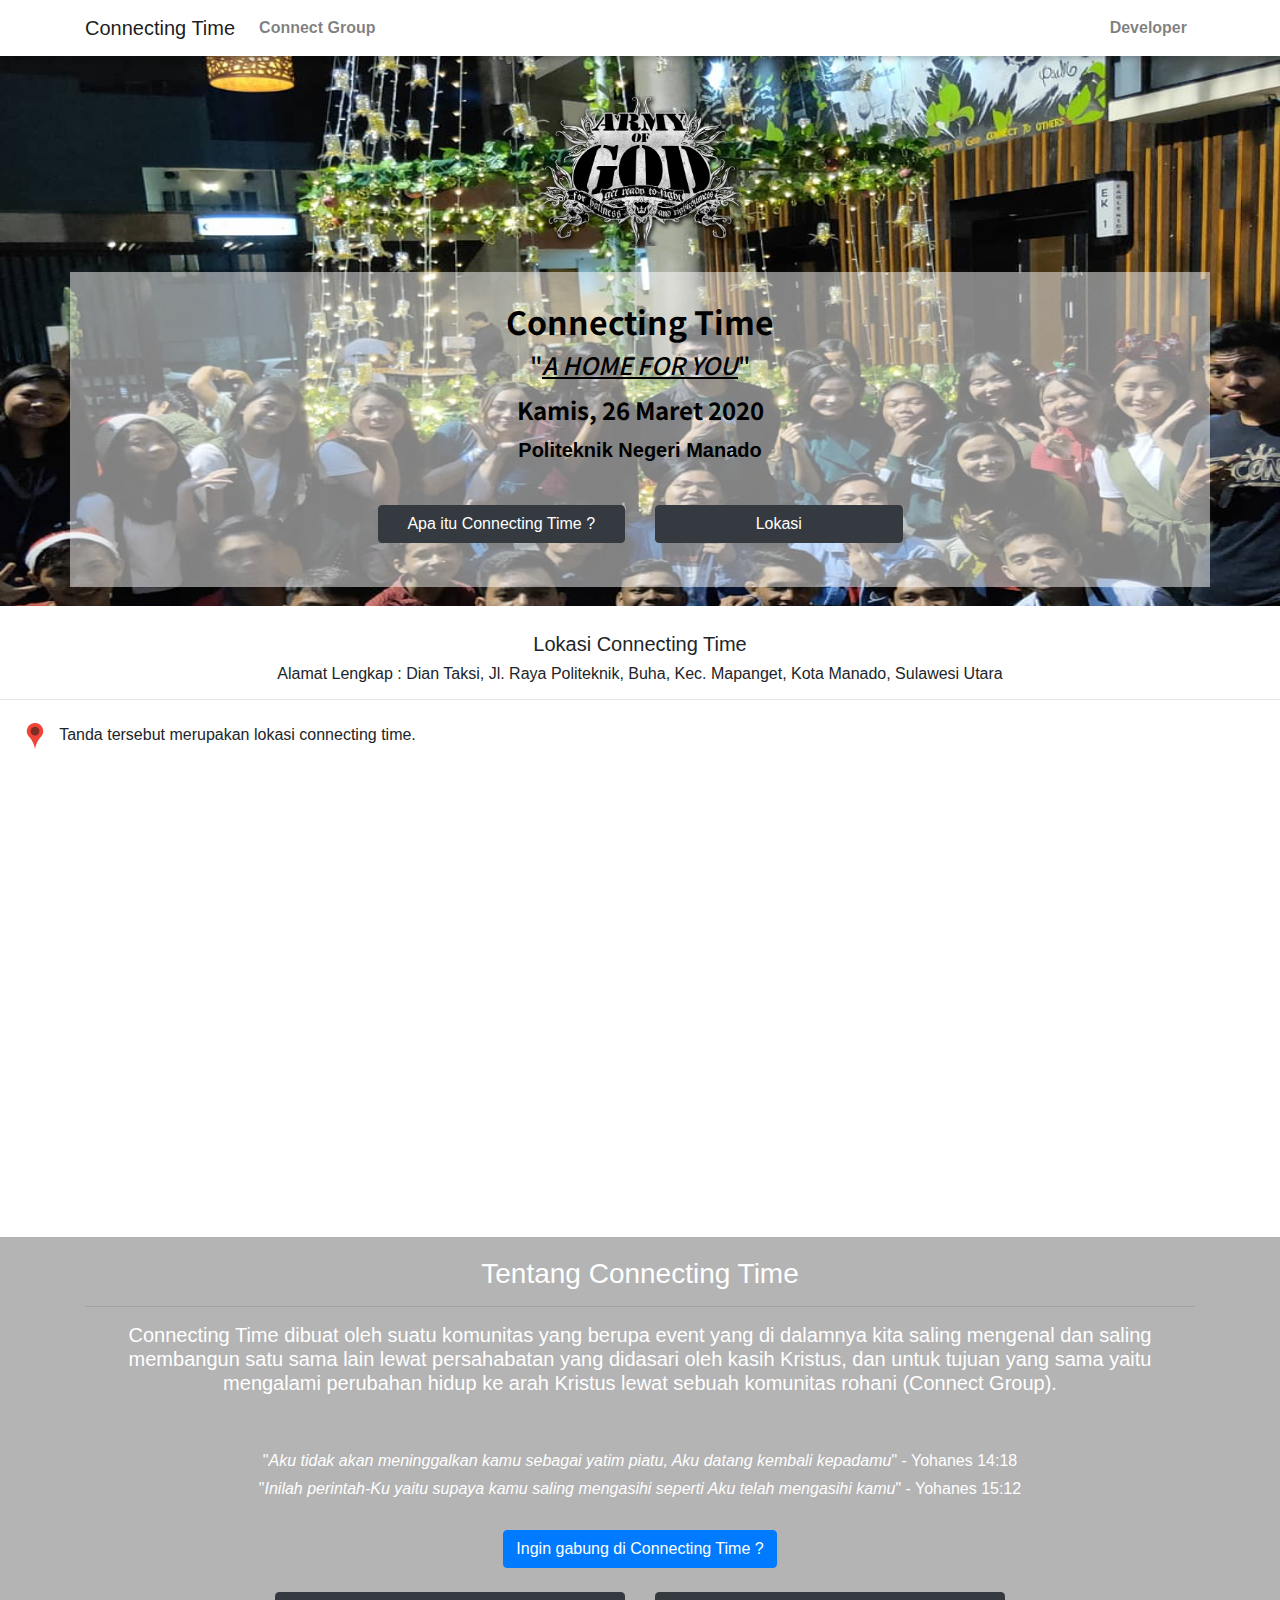
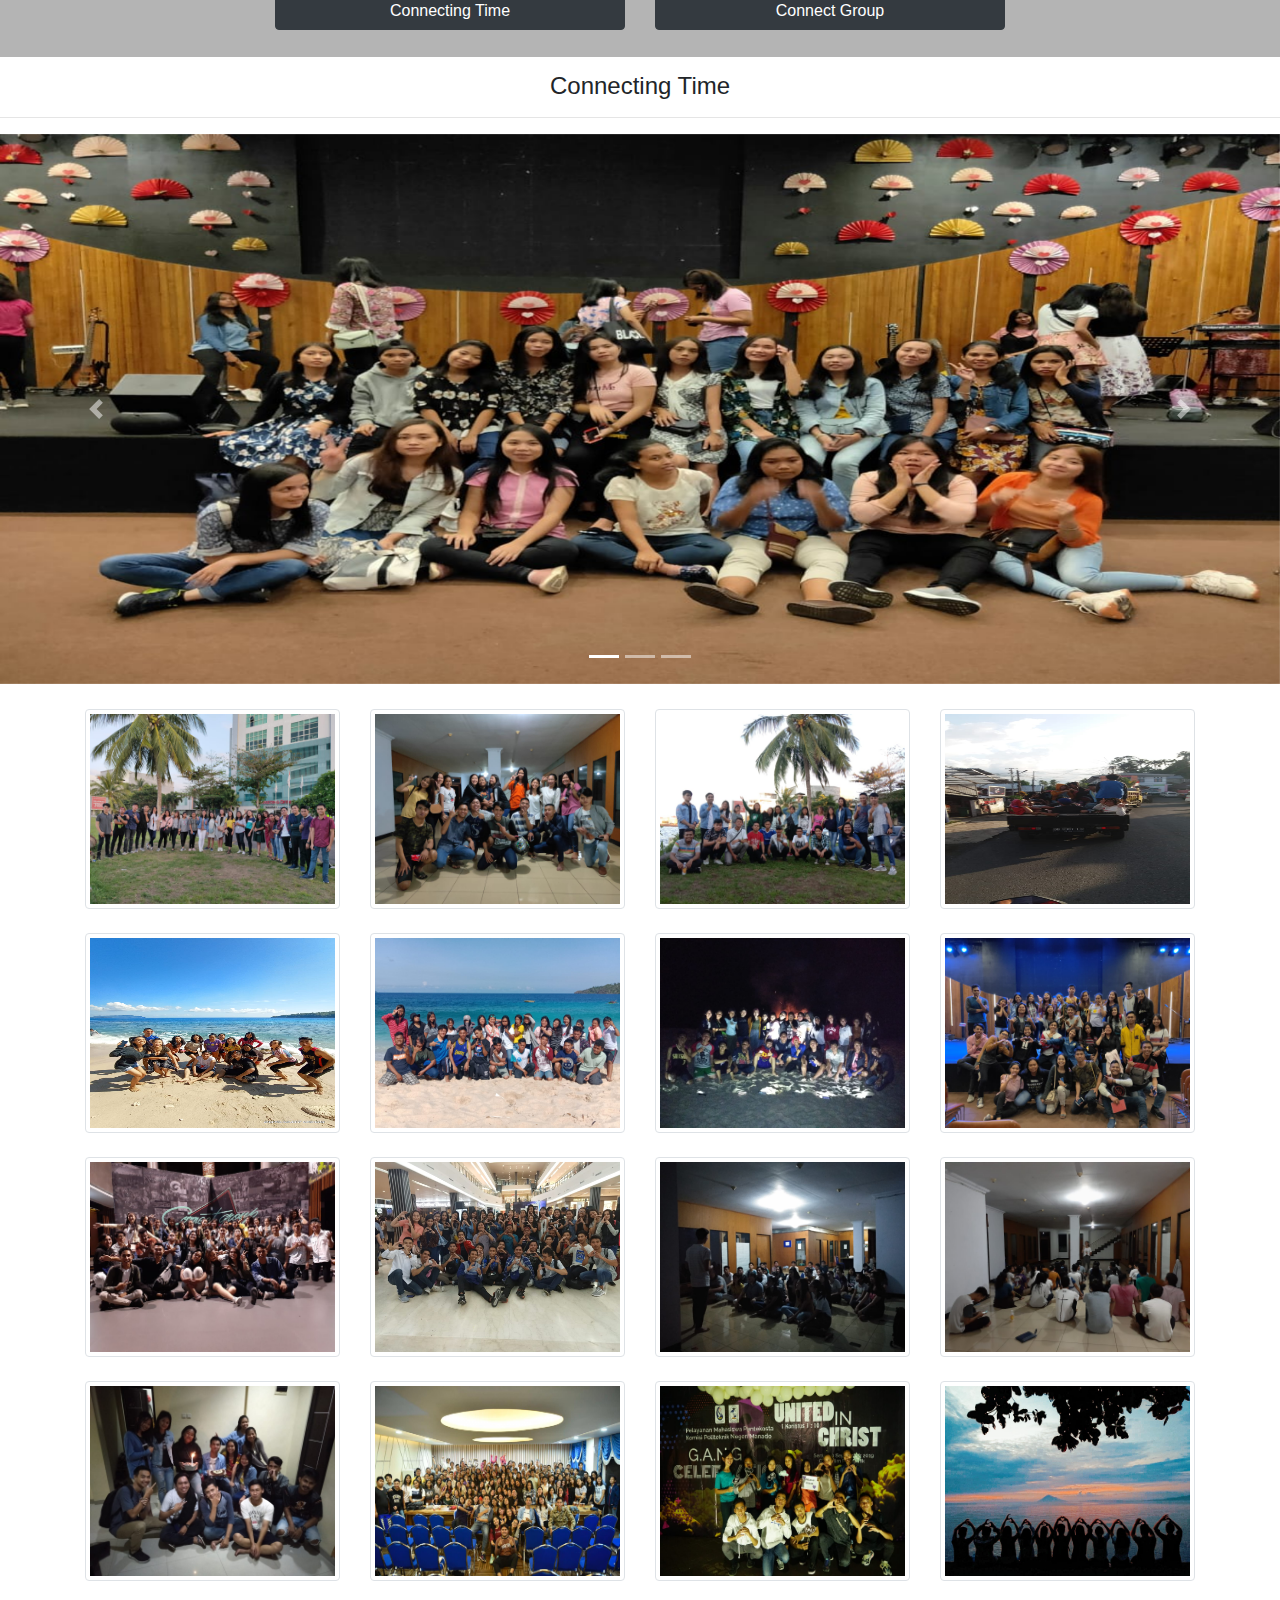
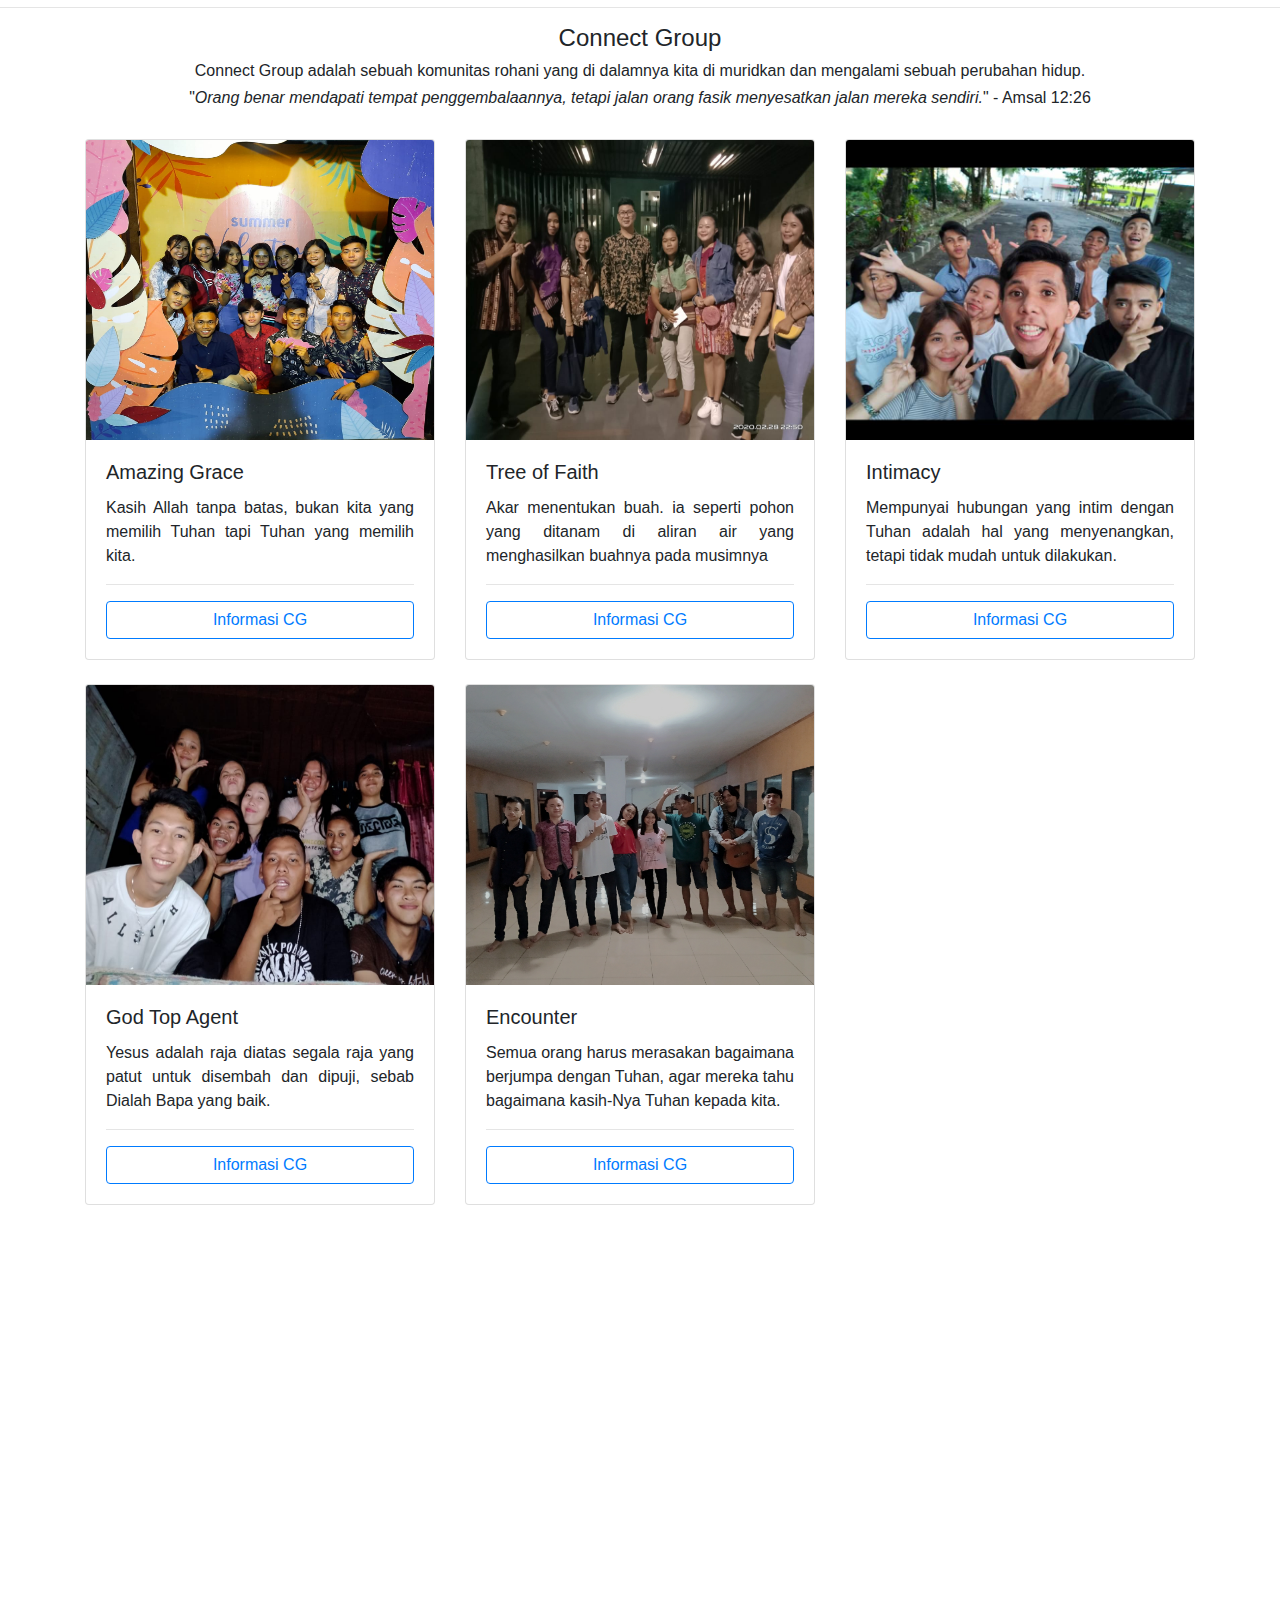
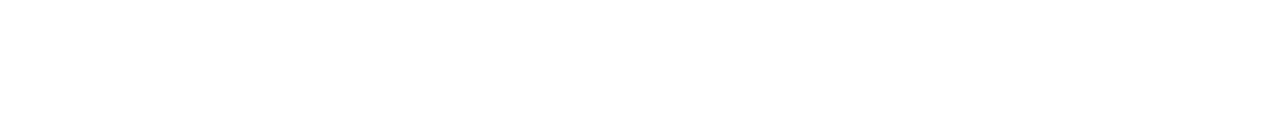
==== index.html @ 5346adac "Connecting Time" ====
<!--

Author : Alsaskar Mirando
Developer : Alsaskar Mirando
Blog : https://medium.com/@alsaskar
Instagram : @alsaskar

-->
<!DOCTYPE html>
<html>
<head>
	<title>Connecting Time Polimdo</title>
	<link rel="stylesheet" type="text/css" href="assets/library/bootstrap/css/bootstrap.min.css">
	<link rel="stylesheet" type="text/css" href="assets/library/styles/home.css">
	<link rel="stylesheet" type="text/css" href="assets/library/fontawesome/css/all.min.css">
	<link rel="shortcut icon" href="assets/images/logo_aog.png">

	<!-- Meta Tag SEO -->
	<meta name="author" content="Alsaskar Mirando">
    <meta name="description" content="Connecting Time dibuat oleh suatu komunitas yang berupa event yang di dalamnya kita saling mengenal dan saling membangun satu sama lain lewat persahabatan yang didasari oleh kasih Kristus...">

    <meta name="twitter:card" content="summary">
    <meta name="twitter:site" content="@ctpolimdo">
    <meta name="twitter:creator" content="@alsaskar">
    <meta name="twitter:title" content="Connecting Time - Politeknik Negeri Manado">
    <meta name="twitter:url" content="http://ctpolimdo.github.io/">
    <meta name="twitter:description" content="Connecting Time dibuat oleh suatu komunitas yang berupa event yang di dalamnya kita saling mengenal dan saling membangun satu sama lain lewat persahabatan yang didasari oleh kasih Kristus...">
    <meta name="twitter:image:src" content="http://ctpolimdo.github.io/assets/images/logo_aog.png">

    <meta property="og:title" content="Connecting Time - Politeknik Negeri Manado" />
    <meta property="og:description" content="Connecting Time dibuat oleh suatu komunitas yang berupa event yang di dalamnya kita saling mengenal dan saling membangun satu sama lain lewat persahabatan yang didasari oleh kasih Kristus..."/>
    <meta property="og:image" content="http://ctpolimdo.github.io/assets/images/logo_aog.png">
</head>
<body>

	<!-- Header -->
	<nav class="navbar navbar-expand-lg navbar-light shadow-header">
	  <div class="container">
	    <a class="navbar-brand" href="index.html">
	      Connecting Time
	    </a>

	    <button class="navbar-toggler" type="button" data-toggle="collapse" data-target="#navbarSupportedContent" aria-controls="navbarSupportedContent" aria-expanded="false" aria-label="Toggle navigation">
	      <span class="navbar-toggler-icon"></span>
	    </button>

	    <div class="collapse navbar-collapse" id="navbarSupportedContent">
	      <ul class="navbar-nav mr-auto">
	        <li class="nav-item">
	          <a class="nav-link" href="#" onclick="return smoothScroll('photo_cg')">Connect Group</a>
	        </li>
	      </ul>

	      <div class="my-2 my-lg-0">
	        <ul class="navbar-nav mr-auto">
	          <li class="nav-item">
	            <a class="nav-link" href="#modal_developer" data-toggle="modal">Developer</a>
	          </li>
	        </ul>
	      </div>

	    </div>
	  </div>
	</nav>

	<div id="content_1">
		<div id="logo" style="padding-top: 40px;">
			<center><img src="assets/images/logo_aog.png" class="img-fluid rounded" style="height: 150px;"></center>
		</div>

		<div id="content" class="container">
			<h3><b>Connecting Time</b></h3>
			<h4>"<u><i>A HOME FOR YOU</i></u>"</h4>
			<h4><b>Kamis, 26 Maret 2020</b></h4>
			<h5 align="center"><b>Politeknik Negeri Manado</b></h5>

			<div style="padding-top: 35px;" class="container">
				<div class="row justify-content-md-center">
					<div class="col-md-3">
						<center><a href="#" onclick="return smoothScroll('about_ct')" class="btn btn-dark btn-block">Apa itu Connecting Time ?</a></center>
					<br></div>
					<div class="col-md-3">
						<center><a href="#" onclick="return smoothScroll('lokasi')" class="btn btn-dark btn-block">Lokasi</a></center>
					</div>
				</div>
			</div>
		</div>
		
	</div>

	<!-- Peta Google Maps (Lokasi Connecting Time) -->
	<div id="lokasi">
		<h5 align="center">Lokasi Connecting Time</h5>
		<h6 align="center">Alamat Lengkap : Dian Taksi, Jl. Raya Politeknik, Buha, Kec. Mapanget, Kota Manado, Sulawesi Utara</h6><hr>
		<div class="container-fluid">
			<img src="assets/images/icon_location.png" style="height: 40px"> Tanda tersebut merupakan lokasi connecting time.
		</div><br>
		<iframe src="https://www.google.com/maps/embed?pb=!1m14!1m8!1m3!1d1994.2056933779777!2d124.8838932!3d1.5216355!3m2!1i1024!2i768!4f13.1!3m3!1m2!1s0x3287a03f5c292fff%3A0x6690593b27fe47d4!2sDian%20Taksi!5e0!3m2!1sid!2sid!4v1584426310118!5m2!1sid!2sid" frameborder="0" style="border:0;width: 100%;height: 450px;" allowfullscreen=""></iframe>
	</div>

	<div id="about_ct">
		<div class="container">
			<h3 align="center">Tentang Connecting Time</h3><hr>
			<h5 align="center">Connecting Time dibuat oleh suatu komunitas yang berupa event yang di dalamnya kita saling mengenal dan saling membangun satu sama lain lewat persahabatan yang didasari oleh kasih Kristus, dan untuk tujuan yang sama yaitu mengalami perubahan hidup ke arah Kristus lewat sebuah komunitas rohani (Connect Group).</h5><br><br>

			<h6 align="center">"<i>Aku tidak akan meninggalkan kamu sebagai yatim piatu, Aku datang kembali kepadamu</i>" - Yohanes 14:18</h6>
			<h6 align="center">"<i>Inilah perintah-Ku yaitu supaya kamu saling mengasihi seperti Aku telah mengasihi kamu</i>" - Yohanes 15:12</h6><br>

			<center><a href="#modal_join_ct" class="btn btn-primary" data-toggle="modal">Ingin gabung di Connecting Time ?</a></center><br>

			<div class="row justify-content-md-center">
				<div class="col-md-4">
					<a href="#" onclick="return smoothScroll('photo_ct')" class="btn btn-dark btn-block">Connecting Time</a>
				<br></div>
				<div class="col-md-4">
					<a href="#" onclick="return smoothScroll('photo_cg')" class="btn btn-dark btn-block">Connect Group</a>
				</div>
			</div>
		</div>
	</div>

	<div id="photo_ct">
		<h4 align="center">Connecting Time</h4><hr>
		<div id="carouselExampleIndicators" class="carousel slide" data-ride="carousel">
		  <ol class="carousel-indicators">
		    <li data-target="#carouselExampleIndicators" data-slide-to="0" class="active"></li>
		    <li data-target="#carouselExampleIndicators" data-slide-to="1"></li>
		    <li data-target="#carouselExampleIndicators" data-slide-to="2"></li>
		  </ol>
		  <div class="carousel-inner">
		    <div class="carousel-item active">
		      <img src="assets/images/ct/6.jpg" class="d-block w-100" style="height: 550px">
		    </div>
		    <div class="carousel-item">
		      <img src="assets/images/ct/8.jpg" class="d-block w-100"  style="height: 550px">
		    </div>
		    <div class="carousel-item">
		      <img src="assets/images/ct/9.jpg" class="d-block w-100"  style="height: 550px">
		    </div>
		  </div>
		  <a class="carousel-control-prev" href="#carouselExampleIndicators" role="button" data-slide="prev">
		    <span class="carousel-control-prev-icon" aria-hidden="true"></span>
		    <span class="sr-only">Previous</span>
		  </a>
		  <a class="carousel-control-next" href="#carouselExampleIndicators" role="button" data-slide="next">
		    <span class="carousel-control-next-icon" aria-hidden="true"></span>
		    <span class="sr-only">Next</span>
		  </a>
		</div>

		<div class="container" style="margin-top: 2%;margin-bottom: 2%;">
			<div class="row">
				<div class="col-md-3">
					<a href="assets/images/ct/10.jpg" target="_blank"><img src="assets/images/ct/10.jpg" class="img-thumbnail" style="height: 200px; width:100%;"></a>
				</div>
				<div class="col-md-3">
					<a href="assets/images/ct/11.jpg" target="_blank"><img src="assets/images/ct/11.jpg" class="img-thumbnail" style="height: 200px; width:100%;"></a>
				</div>
				<div class="col-md-3">
					<a href="assets/images/ct/12.jpg" target="_blank"><img src="assets/images/ct/12.jpg" class="img-thumbnail" style="height: 200px; width:100%;"></a>
				</div>
				<div class="col-md-3">
					<a href="assets/images/ct/13.jpg" target="_blank"><img src="assets/images/ct/13.jpg" class="img-thumbnail" style="height: 200px; width:100%;"></a>
				</div>
			</div><br>

			<div class="row">
				<div class="col-md-3">
					<a href="assets/images/ct/14.jpg" target="_blank"><img src="assets/images/ct/14.jpg" class="img-thumbnail" style="height: 200px; width:100%;"></a>
				</div>
				<div class="col-md-3">
					<a href="assets/images/ct/15.jpg" target="_blank"><img src="assets/images/ct/15.jpg" class="img-thumbnail" style="height: 200px; width:100%;"></a>
				</div>
				<div class="col-md-3">
					<a href="assets/images/ct/16.jpg" target="_blank"><img src="assets/images/ct/16.jpg" class="img-thumbnail" style="height: 200px; width:100%;"></a>
				</div>
				<div class="col-md-3">
					<a href="assets/images/ct/17.jpg" target="_blank"><img src="assets/images/ct/17.jpg" class="img-thumbnail" style="height: 200px; width:100%;"></a>
				</div>
			</div><br>

			<div class="row">
				<div class="col-md-3">
					<a href="assets/images/ct/18.jpg" target="_blank"><img src="assets/images/ct/18.jpg" class="img-thumbnail" style="height: 200px; width:100%;"></a>
				</div>
				<div class="col-md-3">
					<a href="assets/images/ct/19.jpg" target="_blank"><img src="assets/images/ct/19.jpg" class="img-thumbnail" style="height: 200px; width:100%;"></a>
				</div>
				<div class="col-md-3">
					<a href="assets/images/ct/20.jpg" target="_blank"><img src="assets/images/ct/20.jpg" class="img-thumbnail" style="height: 200px; width:100%;"></a>
				</div>
				<div class="col-md-3">
					<a href="assets/images/ct/21.jpg" target="_blank"><img src="assets/images/ct/21.jpg" class="img-thumbnail" style="height: 200px; width:100%;"></a>
				</div>
			</div><br>

			<div class="row">
				<div class="col-md-3">
					<a href="assets/images/ct/22.jpg" target="_blank"><img src="assets/images/ct/22.jpg" class="img-thumbnail" style="height: 200px; width:100%;"></a>
				</div>
				<div class="col-md-3">
					<a href="assets/images/ct/23.jpg" target="_blank"><img src="assets/images/ct/23.jpg" class="img-thumbnail" style="height: 200px; width:100%;"></a>
				</div>
				<div class="col-md-3">
					<a href="assets/images/ct/24.jpg" target="_blank"><img src="assets/images/ct/24.jpg" class="img-thumbnail" style="height: 200px; width:100%;"></a>
				</div>
				<div class="col-md-3">
					<a href="assets/images/ct/25.jpg" target="_blank"><img src="assets/images/ct/25.jpg" class="img-thumbnail" style="height: 200px; width:100%;"></a>
				</div>
			</div>
		</div>
	</div><hr>

	<div id="photo_cg" style="margin-bottom: 2%;">
		<h4 align="center">Connect Group</h4>
		<h6 align="center">Connect Group adalah sebuah komunitas rohani yang di dalamnya kita di muridkan dan mengalami sebuah perubahan hidup.</h6>
		<h6 align="center">"<i>Orang benar mendapati tempat penggembalaannya, tetapi jalan orang fasik menyesatkan jalan mereka sendiri.</i>" - Amsal 12:26</h6><br>

		<div class="container">
			<div class="row">
				<div class="col-md-4">
					<div class="card">
					  <img src="assets/images/cg/amazing_grace.jpg" class="card-img-top" style="width: 100%; height: 300px;">
					  <div class="card-body">
					    <h5 class="card-title">Amazing Grace</h5>
					    <p class="card-text" align="justify">Kasih Allah tanpa batas, bukan kita yang memilih Tuhan tapi Tuhan yang memilih kita.</p><hr>
					    <a href="#modal_amazing_grace" data-toggle="modal" class="btn btn-outline-primary btn-block">Informasi CG</a>
					  </div>
					</div>
				</div>

				<div class="col-md-4">
					<div class="card">
					  <img src="assets/images/cg/tof.jpg" class="card-img-top" style="width: 100%; height: 300px;">
					  <div class="card-body">
					    <h5 class="card-title">Tree of Faith</h5>
					    <p class="card-text" align="justify">Akar menentukan buah. ia seperti pohon yang ditanam di aliran air yang menghasilkan buahnya pada musimnya</p><hr>
					    <a href="#modal_tof" data-toggle="modal" class="btn btn-outline-primary btn-block">Informasi CG</a>
					  </div>
					</div>
				</div>

				<div class="col-md-4">
					<div class="card">
					  <img src="assets/images/cg/intimacy.jpg" class="card-img-top" style="width: 100%; height: 300px;">
					  <div class="card-body">
					    <h5 class="card-title">Intimacy</h5>
					    <p class="card-text" align="justify">Mempunyai hubungan yang intim dengan Tuhan adalah hal yang menyenangkan, tetapi tidak mudah untuk dilakukan.</p><hr>
					    <a href="#modal_intimacy" data-toggle="modal" class="btn btn-outline-primary btn-block">Informasi CG</a>
					  </div>
					</div>
				</div>
			</div><br>

			<div class="row">
				<div class="col-md-4">
					<div class="card">
					  <img src="assets/images/cg/gta.jpg" class="card-img-top" style="width: 100%; height: 300px;">
					  <div class="card-body">
					    <h5 class="card-title">God Top Agent</h5>
					    <p class="card-text" align="justify">Yesus adalah raja diatas segala raja yang patut untuk disembah dan dipuji, sebab Dialah Bapa yang baik.</p><hr>
					    <a href="#modal_gta" data-toggle="modal" class="btn btn-outline-primary btn-block">Informasi CG</a>
					  </div>
					</div>
				</div>

				<div class="col-md-4">
					<div class="card">
					  <img src="assets/images/cg/encounter.jpg" class="card-img-top" style="width: 100%; height: 300px;">
					  <div class="card-body">
					    <h5 class="card-title">Encounter</h5>
					    <p class="card-text" align="justify">Semua orang harus merasakan bagaimana berjumpa dengan Tuhan, agar mereka tahu bagaimana kasih-Nya Tuhan kepada kita.</p><hr>
					    <a href="#modal_encounter" data-toggle="modal" class="btn btn-outline-primary btn-block">Informasi CG</a>
					  </div>
					</div>
				</div>

			</div>
		</div>
	</div>

	<div id="content_last">
		<h2>"<i>Jangan seorang pun menganggap engkau rendah karena engkau muda. Jadilah teladan bagi orang-orang percaya, dalam perkataanmu, dalam tingkah lakumu, dalam kasihmu, dalam kesetiaanmu dan dalam kesucianmu</i>" - 1 Timotius 4:12</h2>
	</div>

	<!-- Modal untuk gabung ke connecting time -->
	<div class="modal fade" id="modal_join_ct" aria-hidden="true">
	  <div class="modal-dialog" role="document">
	    <div class="modal-content">
	      <div class="modal-header">
	        <h5 class="modal-title" id="exampleModalLabel">Gabung bersama kami</h5>
	        <button type="button" class="close" data-dismiss="modal" aria-label="Close">
	          <span aria-hidden="true">&times;</span>
	        </button>
	      </div>
	      <div class="modal-body">
	        <p align="justify">Ayo bergabung bersama kami di Connecting Time pada tanggal 26 Maret 2020. Untuk kamu yang ingin bergabung dengan kami bisa langsung hubungi nomor di bawah ini.</p>

	        <p>
	        	Nomor WA : 8052-5643-0253 (Indri Antara)<br>
	        	Email : indriantara9@gmail.com
	        </p>
	      </div>
	      <div class="modal-footer">
	        <button type="button" class="btn btn-danger" data-dismiss="modal">Keluar</button>
	      </div>
	    </div>
	  </div>
	</div>

	<!-- Modal CG Amazing Grace -->
	<div class="modal fade" id="modal_amazing_grace" aria-hidden="true">
	  <div class="modal-dialog" role="document">
	    <div class="modal-content">
	      <div class="modal-header">
	        <h5 class="modal-title" id="exampleModalLabel">Amazing Grace</h5>
	        <button type="button" class="close" data-dismiss="modal" aria-label="Close">
	          <span aria-hidden="true">&times;</span>
	        </button>
	      </div>
	      <div class="modal-body">
	      	<h5>Connect Group Leader (CGL)</h5><hr>
	        <center><img src="assets/images/cgl/nick.jpg" class="img-fluid img-thumbnail" style="height: 400px;width: 100%"></center><hr>
	        <h6>Yang mau gabung dengan CG Amazing Grace, bisa langsung hubungi CGL melalui nomor di bawah ini : </h6>
	        <h6>Nomor WA : 0897-1608-778 (Nick)</h6>
	      </div>
	      <div class="modal-footer">
	        <button type="button" class="btn btn-danger" data-dismiss="modal">Keluar</button>
	      </div>
	    </div>
	  </div>
	</div>

	<!-- Modal CG Tree of Faith -->
	<div class="modal fade" id="modal_tof" aria-hidden="true">
	  <div class="modal-dialog" role="document">
	    <div class="modal-content">
	      <div class="modal-header">
	        <h5 class="modal-title" id="exampleModalLabel">Tree of Faith</h5>
	        <button type="button" class="close" data-dismiss="modal" aria-label="Close">
	          <span aria-hidden="true">&times;</span>
	        </button>
	      </div>
	      <div class="modal-body">
	      	<h5>Connect Group Leader (CGL)</h5><hr>
	        <center><img src="assets/images/cgl/indri.jpg" class="img-fluid img-thumbnail" style="height: 400px;width: 100%"></center><hr>
	        <h6>Yang mau gabung dengan CG Tree of Faith, bisa langsung hubungi CGL melalui nomor di bawah ini : </h6>
	        <h6>Nomor WA : 0852-5643-0253 (Indri)</h6>
	      </div>
	      <div class="modal-footer">
	        <button type="button" class="btn btn-danger" data-dismiss="modal">Keluar</button>
	      </div>
	    </div>
	  </div>
	</div>

	<!-- Modal CG Intimacy -->
	<div class="modal fade" id="modal_intimacy" aria-hidden="true">
	  <div class="modal-dialog" role="document">
	    <div class="modal-content">
	      <div class="modal-header">
	        <h5 class="modal-title" id="exampleModalLabel">Intimacy</h5>
	        <button type="button" class="close" data-dismiss="modal" aria-label="Close">
	          <span aria-hidden="true">&times;</span>
	        </button>
	      </div>
	      <div class="modal-body">
	      	<h5>Connect Group Leader (CGL)</h5><hr>
	        <center><img src="assets/images/cgl/agy.jpg" class="img-fluid img-thumbnail" style="height: 400px;width: 100%"></center><hr>
	        <h6>Yang mau gabung dengan CG Intimacy, bisa langsung hubungi CGL melalui nomor di bawah ini : </h6>
	        <h6>Nomor WA : 0813-4057-9909 (Agy)</h6>
	      </div>
	      <div class="modal-footer">
	        <button type="button" class="btn btn-danger" data-dismiss="modal">Keluar</button>
	      </div>
	    </div>
	  </div>
	</div>

	<!-- Modal CG GTA -->
	<div class="modal fade" id="modal_gta" aria-hidden="true">
	  <div class="modal-dialog" role="document">
	    <div class="modal-content">
	      <div class="modal-header">
	        <h5 class="modal-title" id="exampleModalLabel">God Top Agent</h5>
	        <button type="button" class="close" data-dismiss="modal" aria-label="Close">
	          <span aria-hidden="true">&times;</span>
	        </button>
	      </div>
	      <div class="modal-body">
	      	<h5>Connect Group Leader (CGL)</h5><hr>
	        <center><img src="assets/images/cgl/talia.jpg" class="img-fluid img-thumbnail" style="height: 400px;width: 100%"></center><hr>
	        <h6>Yang mau gabung dengan CG God Top Agent, bisa langsung hubungi CGL melalui nomor di bawah ini : </h6>
	        <h6>Nomor WA : 0813-4481-9455 (Talia)</h6>
	      </div>
	      <div class="modal-footer">
	        <button type="button" class="btn btn-danger" data-dismiss="modal">Keluar</button>
	      </div>
	    </div>
	  </div>
	</div>

	<!-- Modal CG Encounter -->
	<div class="modal fade" id="modal_encounter" aria-hidden="true">
	  <div class="modal-dialog" role="document">
	    <div class="modal-content">
	      <div class="modal-header">
	        <h5 class="modal-title" id="exampleModalLabel">Encounter</h5>
	        <button type="button" class="close" data-dismiss="modal" aria-label="Close">
	          <span aria-hidden="true">&times;</span>
	        </button>
	      </div>
	      <div class="modal-body">
	      	<h5>Connect Group Leader (CGL)</h5><hr>
	        <center><img src="assets/images/cgl/indah.jpg" class="img-fluid img-thumbnail" style="height: 400px;width: 100%"></center><hr>
	        <h6>Yang mau gabung dengan CG Encounter, bisa langsung hubungi CGL melalui nomor di bawah ini : </h6>
	        <h6>Nomor WA : 0895-3974-85910 (Indah)</h6>
	      </div>
	      <div class="modal-footer">
	        <button type="button" class="btn btn-danger" data-dismiss="modal">Keluar</button>
	      </div>
	    </div>
	  </div>
	</div>

	<!-- Modal Developer -->
	<div class="modal fade" id="modal_developer" aria-hidden="true">
	  <div class="modal-dialog" role="document">
	    <div class="modal-content">
	      <div class="modal-header">
	        <h5 class="modal-title" id="exampleModalLabel">Developer</h5>
	        <button type="button" class="close" data-dismiss="modal" aria-label="Close">
	          <span aria-hidden="true">&times;</span>
	        </button>
	      </div>
	      <div class="modal-body">
	        <center><img src="assets/images/alsaskar.jpg" class="img-fluid img-thumbnail" style="height: 400px;width: 100%"></center><hr>

	        <h6>Jika ada yang ingin ditanyakan, silahkan menghubungi saya melalui kontak yang ada dibawah ini.</h6><hr>
	        
	        <h6><i class="fab fa-whatsapp"></i> : 0896-9482-4154</h6>
	        <h6><i class="fab fa-instagram"></i> : @alsaskar</h6>
	        <h6><i class="fas fa-book"></i> : https://medium.com/@alsaskar</h6>
	        <h6><i class="far fa-envelope"></i> : alsaskarmirando@gmail.com</h6>
	      </div>
	      <div class="modal-footer">
	        <button type="button" class="btn btn-danger" data-dismiss="modal">Keluar</button>
	      </div>
	    </div>
	  </div>
	</div>

	<script type="text/javascript" src="assets/library/bootstrap/js/jquery-3.2.1.slim.min.js"></script>
	<script type="text/javascript" src="assets/library/bootstrap/js/popper.min.js"></script>
	<script type="text/javascript" src="assets/library/bootstrap/js/bootstrap.min.js"></script>
	<script type="text/javascript" src="assets/library/js/scroolSmoth.js"></script>
</body>
</html>
---- assets/library/styles/home.css ----
/*Font Text*/
@import url('https://fonts.googleapis.com/css?family=Noto+Sans+KR|Noto+Sans+TC|Lobster&display=swap');

/*Style content 1*/
#content_1{
	/*background-color: #c4c5c5;*/
  background-image: url('../../images/ct/1.jpg');
  background-size: 100% 100%;
  background-attachment:fixed;
	height: 550px;
	color: black;
}

#content_1 h3{
	font-size: 2em;
	padding-top: 10px;
	text-align: center;
  font-family: 'Noto Sans KR', sans-serif;
}

#content_1 h4{
	font-size: 1.5em;
	font-family: 'Noto Sans TC', sans-serif;
	text-align: center;
	padding-top: 3px;
	padding-bottom: 5px;
}

#content{
  background-color:rgba(255,255,255,0.5);
  margin-top: 2%;
  padding-top: 20px;
  padding-bottom: 20px;
}

#about_ct{
  background-color: #b4b4b4;
  color: white;
  padding-top: 20px;
  padding-bottom: 20px;
}

#photo_ct{
  margin-top: 15px;
}

#content_last{
  background-image: url('../../images/bible.jpg');
  background-size: 100% 100%;
  background-attachment:fixed;
  height: 500px;
  color: white;
  text-align: center;
}

#content_last h2{
  font-size: 2.5em;
  font-family: 'Lobster', cursive;
  padding-top: 15%;
}


/*Style for header*/
.nav-link{
  font-weight: 600;
  transition: 0.2s;
}

.nav-link:hover{
    color: #076efd;
}

.shadow-header{
  box-shadow: 0 5px 5px -2px rgba(0,0,0,.2);
}

@media (min-width: 992px) {
  .animate {
    animation-duration: 0.3s;
    -webkit-animation-duration: 0.3s;
    animation-fill-mode: both;
    -webkit-animation-fill-mode: both;
  }

  #about_ct{
    height: 420px;
  }
}

@keyframes slideIn {
  0% {
    transform: translateY(1rem);
    opacity: 0;
  }
  100% {
    transform:translateY(0rem);
    opacity: 1;
  }
  0% {
    transform: translateY(1rem);
    opacity: 0;
  }
}

@-webkit-keyframes slideIn {
  0% {
    -webkit-transform: transform;
    -webkit-opacity: 0;
  }
  100% {
    -webkit-transform: translateY(0);
    -webkit-opacity: 1;
  }
  0% {
    -webkit-transform: translateY(1rem);
    -webkit-opacity: 0;
  }
}

.slideIn {
  -webkit-animation-name: slideIn;
  animation-name: slideIn;
}

#lokasi{
  padding-top: 2%;
}
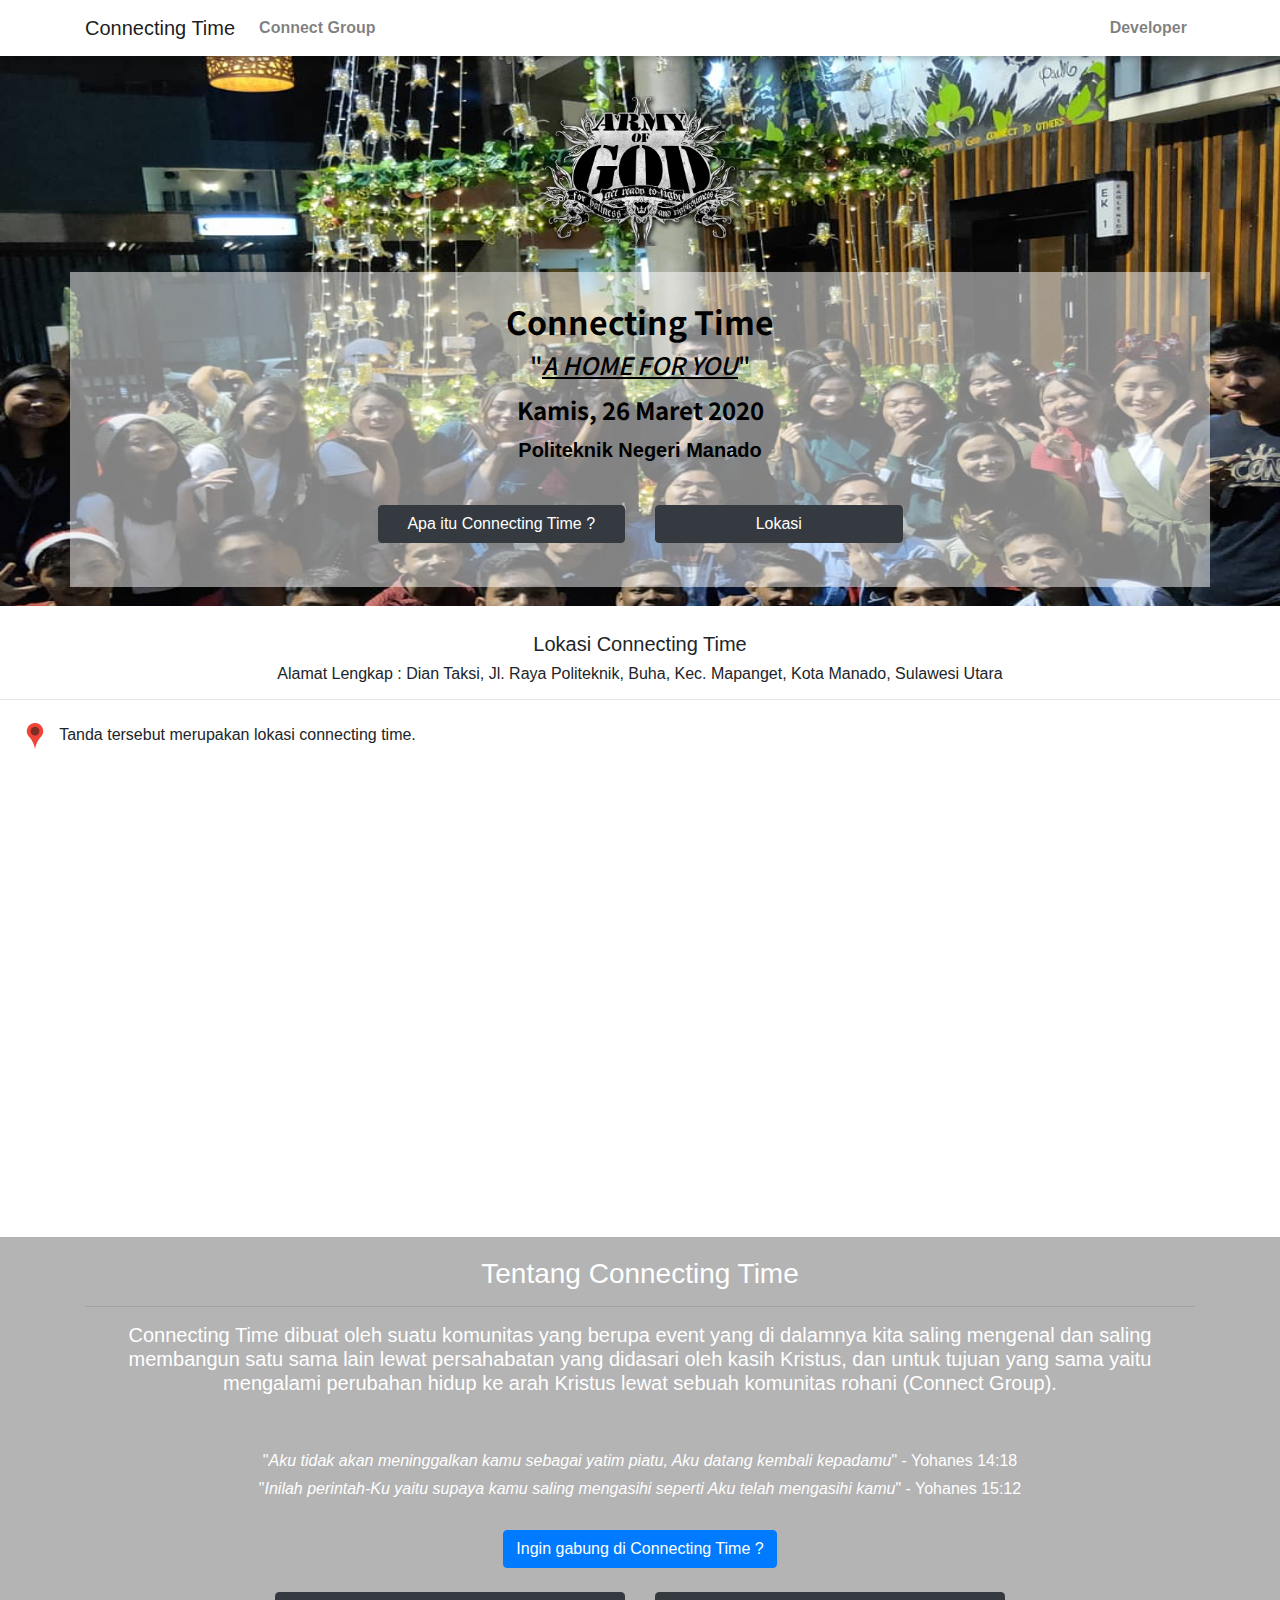
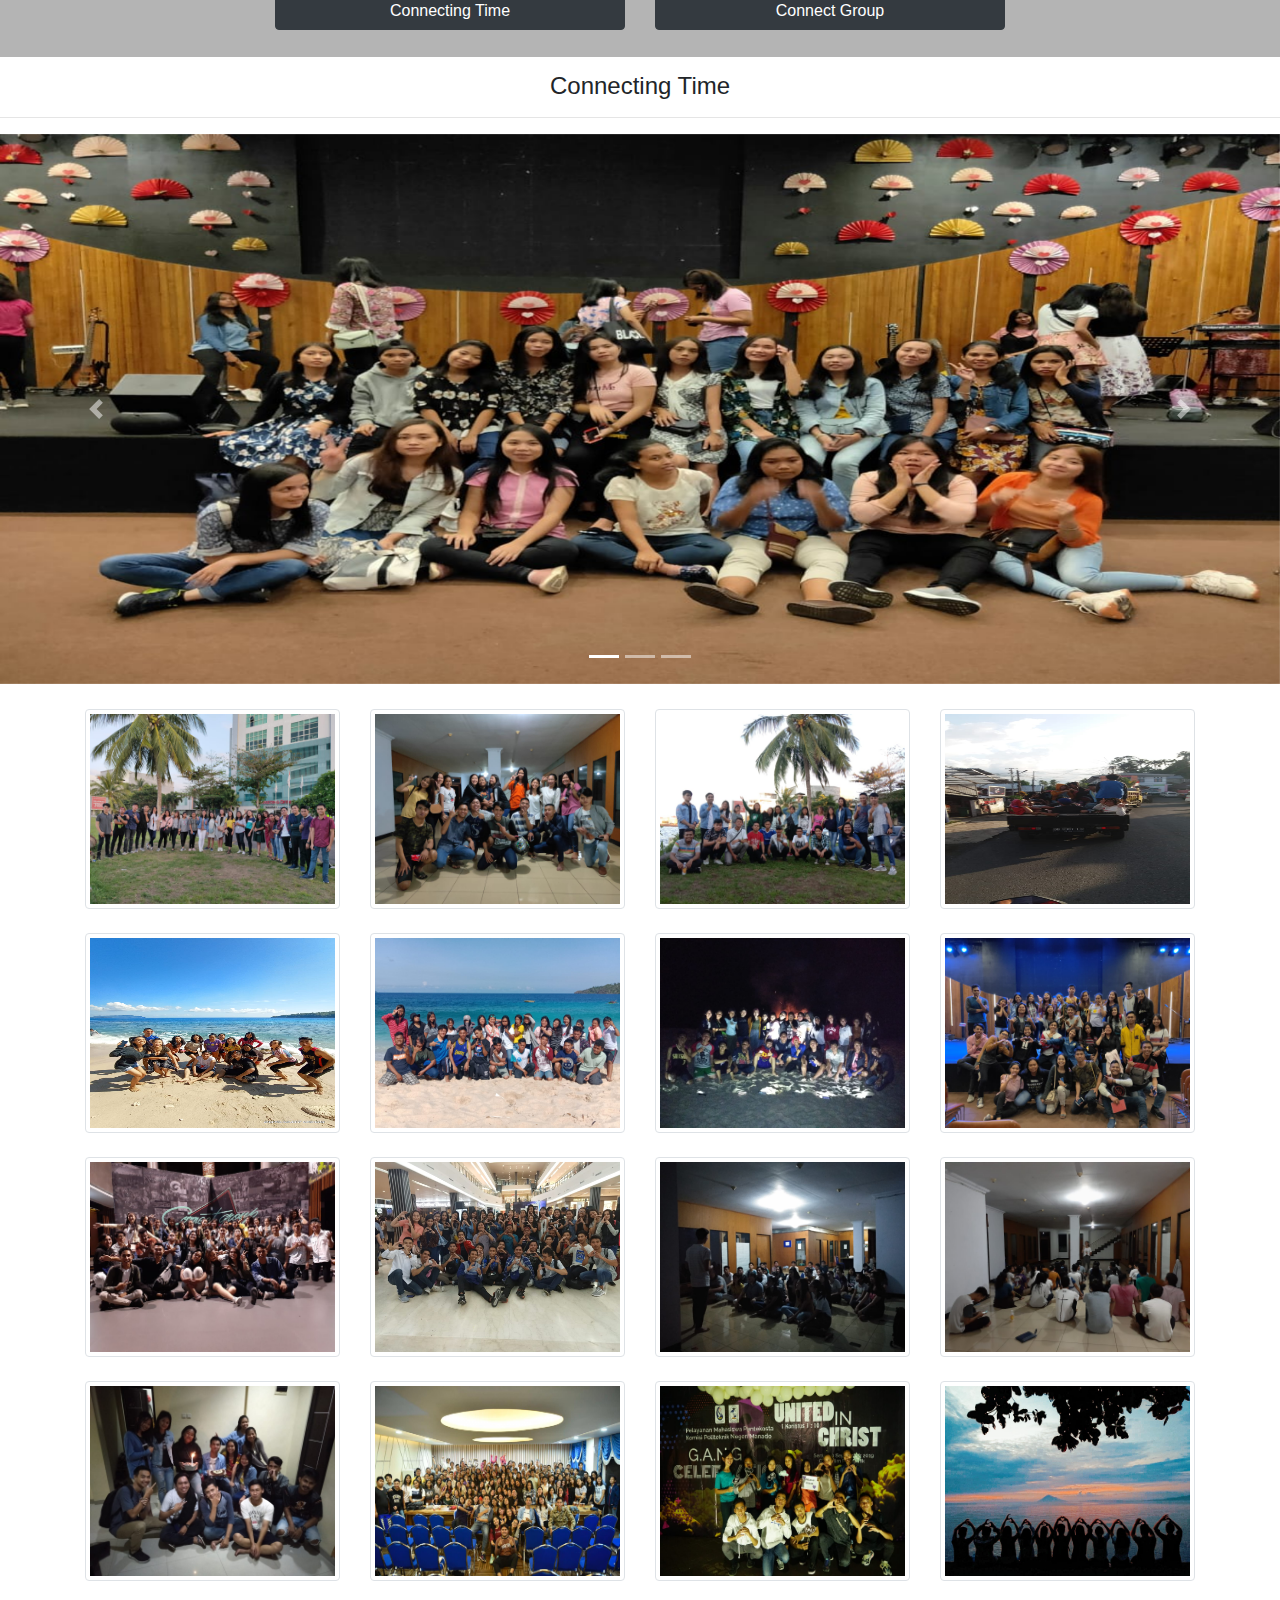
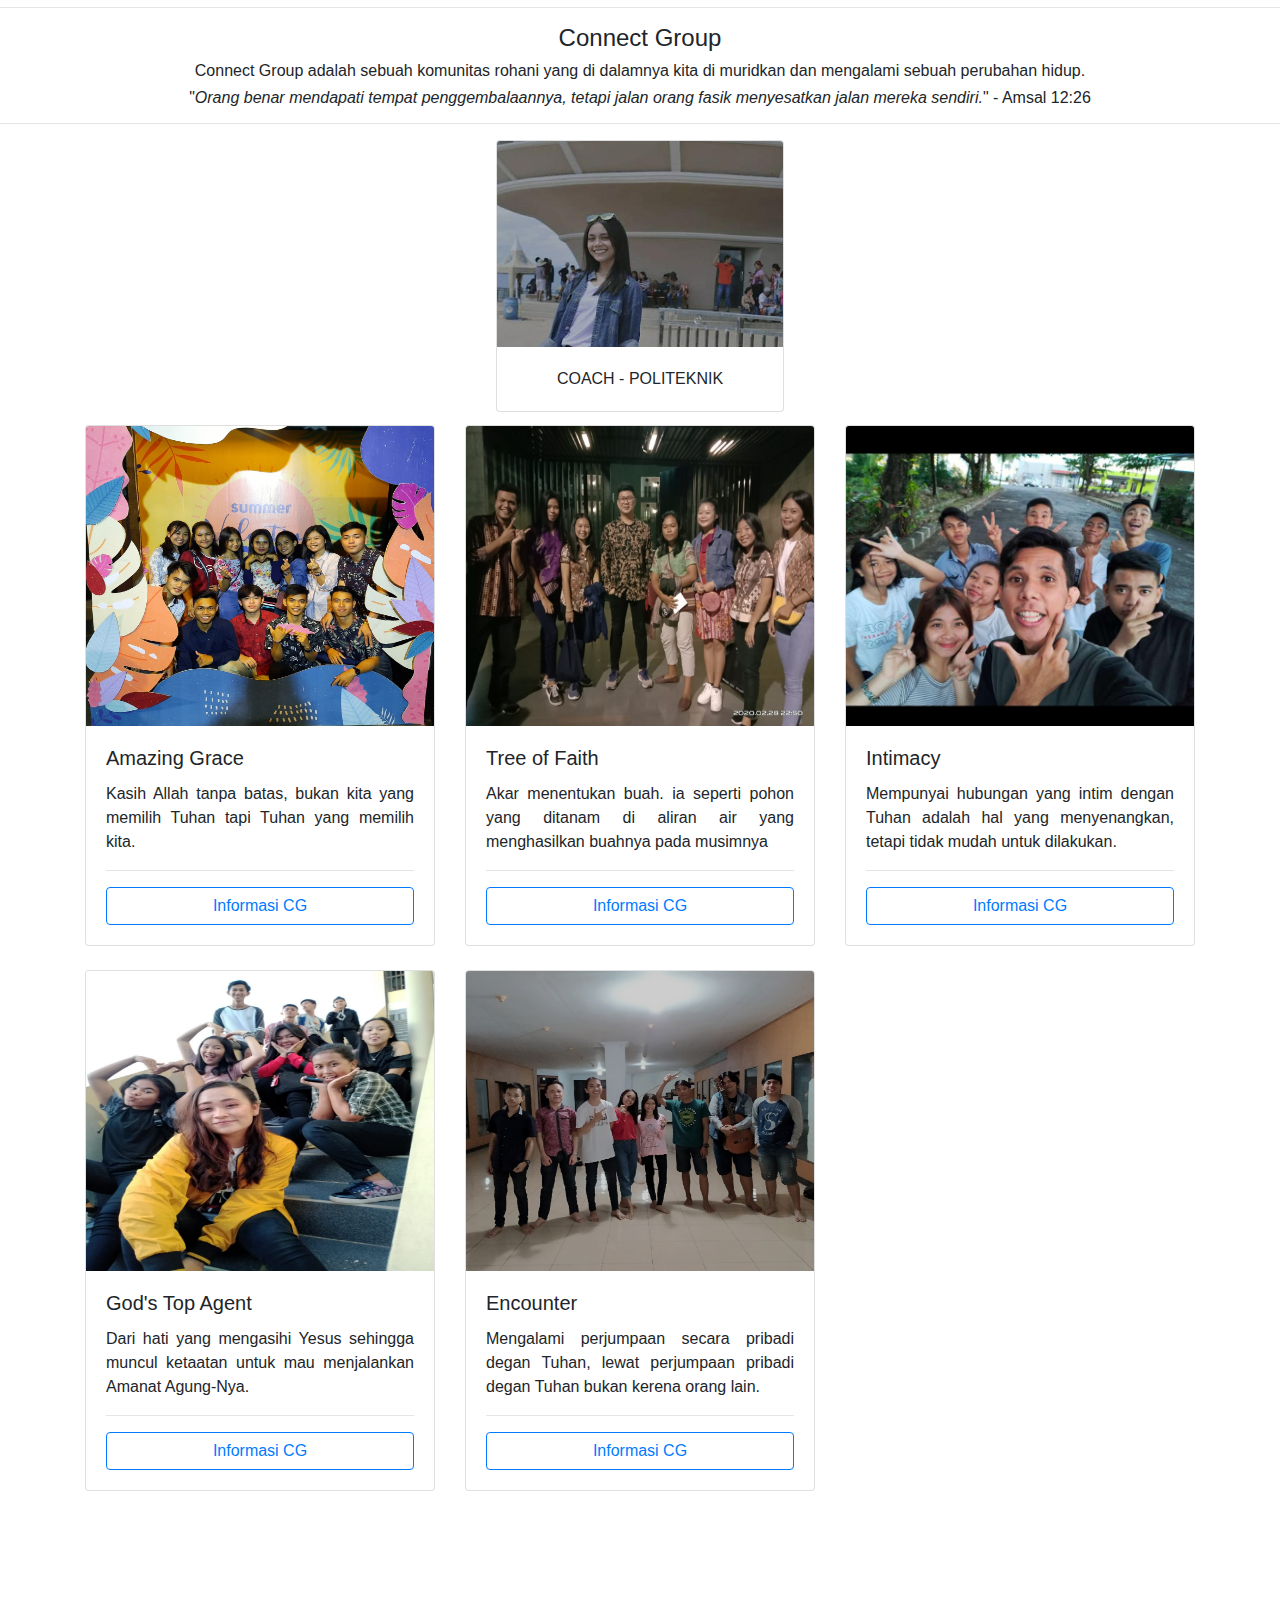
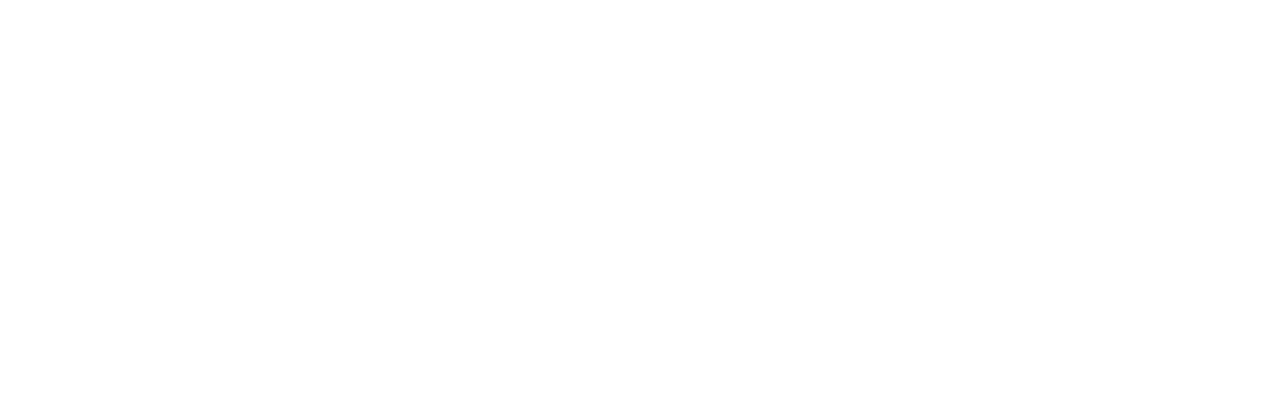
==== commit 25e6e2d0: "Update Connecting Time" ====
--- a/index.html
+++ b/index.html
@@ -9,6 +9,8 @@
 <!DOCTYPE html>
 <html>
 <head>
+	<meta charset="utf-8">
+    <meta name="viewport" content="width=device-width, initial-scale=1, shrink-to-fit=no">
 	<title>Connecting Time Polimdo</title>
 	<link rel="stylesheet" type="text/css" href="assets/library/bootstrap/css/bootstrap.min.css">
 	<link rel="stylesheet" type="text/css" href="assets/library/styles/home.css">
@@ -152,7 +154,7 @@
 			<div class="row">
 				<div class="col-md-3">
 					<a href="assets/images/ct/10.jpg" target="_blank"><img src="assets/images/ct/10.jpg" class="img-thumbnail" style="height: 200px; width:100%;"></a>
-				</div>
+				</div><br>
 				<div class="col-md-3">
 					<a href="assets/images/ct/11.jpg" target="_blank"><img src="assets/images/ct/11.jpg" class="img-thumbnail" style="height: 200px; width:100%;"></a>
 				</div>
@@ -214,9 +216,16 @@
 	<div id="photo_cg" style="margin-bottom: 2%;">
 		<h4 align="center">Connect Group</h4>
 		<h6 align="center">Connect Group adalah sebuah komunitas rohani yang di dalamnya kita di muridkan dan mengalami sebuah perubahan hidup.</h6>
-		<h6 align="center">"<i>Orang benar mendapati tempat penggembalaannya, tetapi jalan orang fasik menyesatkan jalan mereka sendiri.</i>" - Amsal 12:26</h6><br>
-
-		<div class="container">
+		<h6 align="center">"<i>Orang benar mendapati tempat penggembalaannya, tetapi jalan orang fasik menyesatkan jalan mereka sendiri.</i>" - Amsal 12:26</h6><hr>
+
+		<center><div class="card" style="width: 18rem;">
+			<img src="assets/images/cgl/indah.jpg" class="card-img-top">
+			<div class="card-body">
+			    <p class="card-text">COACH - POLITEKNIK</p>
+			</div>
+		</div></center>
+
+		<div class="container" style="margin-top: 1%;">
 			<div class="row">
 				<div class="col-md-4">
 					<div class="card">
@@ -257,8 +266,8 @@
 					<div class="card">
 					  <img src="assets/images/cg/gta.jpg" class="card-img-top" style="width: 100%; height: 300px;">
 					  <div class="card-body">
-					    <h5 class="card-title">God Top Agent</h5>
-					    <p class="card-text" align="justify">Yesus adalah raja diatas segala raja yang patut untuk disembah dan dipuji, sebab Dialah Bapa yang baik.</p><hr>
+					    <h5 class="card-title">God's Top Agent</h5>
+					    <p class="card-text" align="justify">Dari hati yang mengasihi Yesus sehingga muncul ketaatan untuk mau menjalankan Amanat Agung-Nya.</p><hr>
 					    <a href="#modal_gta" data-toggle="modal" class="btn btn-outline-primary btn-block">Informasi CG</a>
 					  </div>
 					</div>
@@ -269,7 +278,7 @@
 					  <img src="assets/images/cg/encounter.jpg" class="card-img-top" style="width: 100%; height: 300px;">
 					  <div class="card-body">
 					    <h5 class="card-title">Encounter</h5>
-					    <p class="card-text" align="justify">Semua orang harus merasakan bagaimana berjumpa dengan Tuhan, agar mereka tahu bagaimana kasih-Nya Tuhan kepada kita.</p><hr>
+					    <p class="card-text" align="justify">Mengalami perjumpaan secara pribadi degan Tuhan, lewat perjumpaan pribadi degan Tuhan bukan kerena orang lain.</p><hr>
 					    <a href="#modal_encounter" data-toggle="modal" class="btn btn-outline-primary btn-block">Informasi CG</a>
 					  </div>
 					</div>
@@ -390,7 +399,7 @@
 	      <div class="modal-body">
 	      	<h5>Connect Group Leader (CGL)</h5><hr>
 	        <center><img src="assets/images/cgl/talia.jpg" class="img-fluid img-thumbnail" style="height: 400px;width: 100%"></center><hr>
-	        <h6>Yang mau gabung dengan CG God Top Agent, bisa langsung hubungi CGL melalui nomor di bawah ini : </h6>
+	        <h6>Yang mau gabung dengan CG God's Top Agent, bisa langsung hubungi CGL melalui nomor di bawah ini : </h6>
 	        <h6>Nomor WA : 0813-4481-9455 (Talia)</h6>
 	      </div>
 	      <div class="modal-footer">
@@ -412,9 +421,9 @@
 	      </div>
 	      <div class="modal-body">
 	      	<h5>Connect Group Leader (CGL)</h5><hr>
-	        <center><img src="assets/images/cgl/indah.jpg" class="img-fluid img-thumbnail" style="height: 400px;width: 100%"></center><hr>
+	        <center><img src="assets/images/cgl/yosua.jpg" class="img-fluid img-thumbnail" style="height: 400px;width: 100%"></center><hr>
 	        <h6>Yang mau gabung dengan CG Encounter, bisa langsung hubungi CGL melalui nomor di bawah ini : </h6>
-	        <h6>Nomor WA : 0895-3974-85910 (Indah)</h6>
+	        <h6>Nomor WA : 0856-5640-6720 (Yosua)</h6>
 	      </div>
 	      <div class="modal-footer">
 	        <button type="button" class="btn btn-danger" data-dismiss="modal">Keluar</button>
